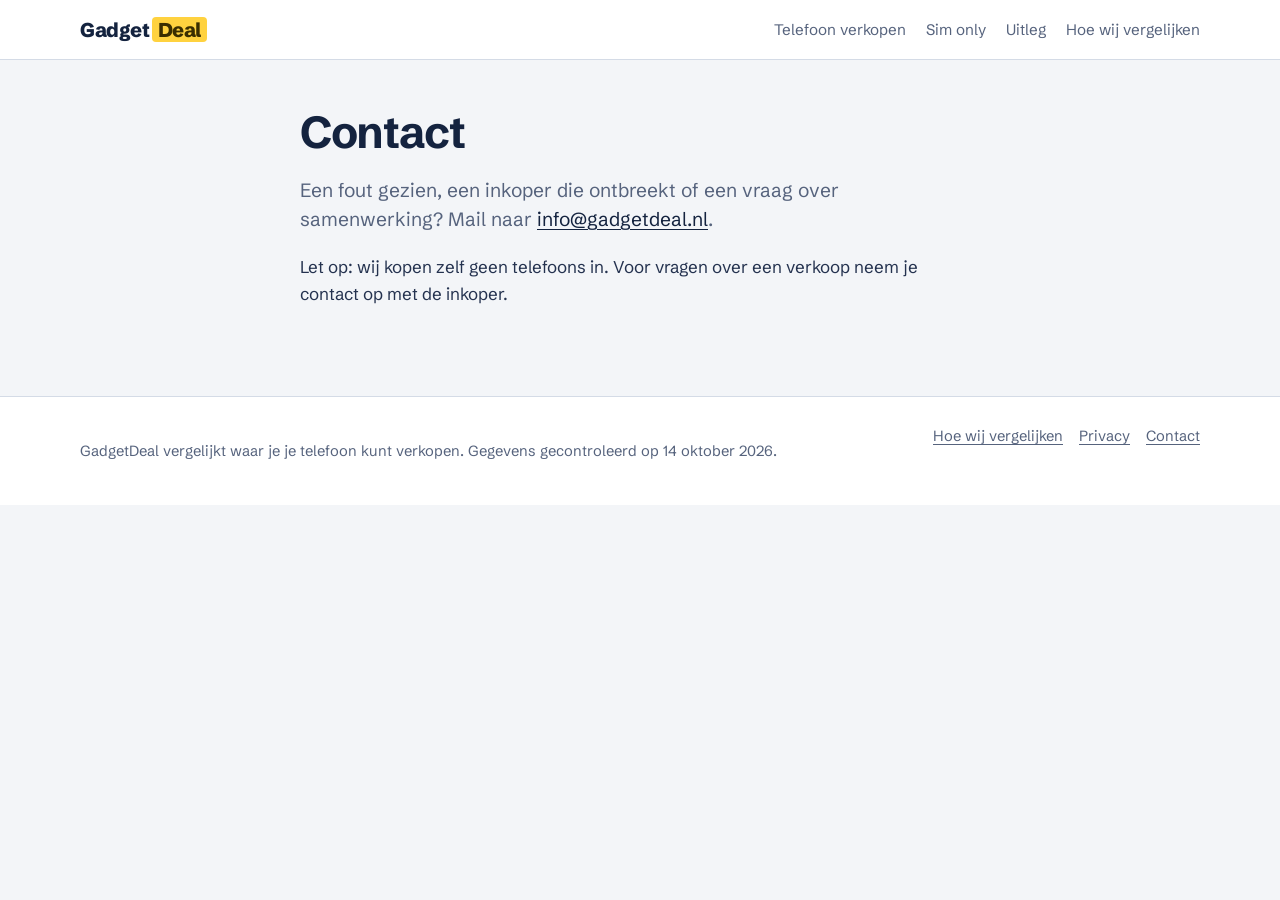
==== site/contact/index.html @ b292f428 "Eerste versie GadgetDeal: vergelijking telefooninkopers Co-Authored-By: Claude Opus 5.5 <noreply@ant" ====
<!doctype html>
<html lang="nl">
<head>
<meta charset="utf-8">
<meta name="viewport" content="width=device-width, initial-scale=1">
<title>Contact | GadgetDeal</title>
<meta name="description" content="Neem contact op met GadgetDeal.">
<link rel="preconnect" href="https://fonts.googleapis.com">
<link rel="preconnect" href="https://fonts.gstatic.com" crossorigin>
<link href="https://fonts.googleapis.com/css2?family=Schibsted+Grotesk:wght@400;500;600;700;800&display=swap" rel="stylesheet">
<link rel="stylesheet" href="/assets/style.css">
</head>
<body>
<header class="site-header">
  <div class="wrap">
    <a class="logo" href="/">Gadget<span>Deal</span></a>
    <nav class="site-nav" aria-label="Hoofdmenu"><a href="/">Telefoon verkopen</a><a href="/sim-only/">Sim only</a><a href="/uitleg/">Uitleg</a><a href="/hoe-wij-vergelijken/">Hoe wij vergelijken</a></nav>
  </div>
</header>
<main>

<article class="wrap prose">
  <h1>Contact</h1>
  <p class="lead">Een fout gezien, een inkoper die ontbreekt of een vraag over samenwerking? Mail naar <a href="mailto:info@gadgetdeal.nl">info@gadgetdeal.nl</a>.</p>
  <p>Let op: wij kopen zelf geen telefoons in. Voor vragen over een verkoop neem je contact op met de inkoper.</p>
</article>

</main>
<footer class="site-footer">
  <div class="wrap">
    <p>GadgetDeal vergelijkt waar je je telefoon kunt verkopen. Gegevens gecontroleerd op 14 oktober 2026.</p>
    <nav aria-label="Overige pagina's">
      <a href="/hoe-wij-vergelijken/">Hoe wij vergelijken</a>
      <a href="/privacy/">Privacy</a>
      <a href="/contact/">Contact</a>
    </nav>
  </div>
</footer>

</body>
</html>
---- assets/style.css ----
:root {
  --paper: #f3f5f8;
  --surface: #ffffff;
  --ink: #14233f;
  --muted: #56637d;
  --line: #d4dbe6;
  --label: #ffd23f;
  --label-ink: #3a2e00;
  --yes: #1d6f47;
  --no: #a3361f;
  --focus: #2b5fd9;
  --radius-s: 4px;
  --radius-l: 14px;
  --measure: 68ch;
  font-family: "Schibsted Grotesk", system-ui, sans-serif;
  color: var(--ink);
  background: var(--paper);
}

* { box-sizing: border-box; }
html { -webkit-text-size-adjust: 100%; }
body { margin: 0; font-size: 1.0625rem; line-height: 1.55; background: var(--paper); }
img { max-width: 100%; }
a { color: var(--ink); text-underline-offset: 3px; }
a:hover { text-decoration-thickness: 2px; }
:focus-visible { outline: 3px solid var(--focus); outline-offset: 2px; border-radius: 2px; }

.wrap { width: min(1120px, 100% - 32px); margin-inline: auto; }

/* Header */
.site-header { border-bottom: 1px solid var(--line); background: var(--surface); }
.site-header .wrap { display: flex; align-items: center; justify-content: space-between; gap: 16px; padding-block: 14px; flex-wrap: wrap; }
.logo { font-weight: 800; font-size: 1.25rem; letter-spacing: -0.02em; text-decoration: none; }
.logo span { background: var(--label); color: var(--label-ink); padding: 0 6px; border-radius: var(--radius-s); margin-left: 2px; }
.site-nav { display: flex; gap: 20px; flex-wrap: wrap; font-size: 0.95rem; }
.site-nav a { text-decoration: none; color: var(--muted); }
.site-nav a:hover, .site-nav a[aria-current="page"] { color: var(--ink); text-decoration: underline; }

/* Hero */
.hero { padding-block: 56px 40px; display: grid; grid-template-columns: 1.2fr 1fr; gap: 48px; align-items: start; }
.hero h1 { font-size: clamp(2.2rem, 5vw, 3.6rem); line-height: 1.04; letter-spacing: -0.035em; font-weight: 800; margin: 0 0 20px; max-width: 14ch; }
.hero p { color: var(--muted); max-width: 46ch; margin: 0 0 12px; font-size: 1.125rem; }

/* The label: shipping-label styled filter card */
.label {
  background: var(--surface);
  border: 2px solid var(--ink);
  border-radius: var(--radius-l);
  position: relative;
  overflow: hidden;
}
.label-head { background: var(--label); color: var(--label-ink); padding: 14px 20px; border-bottom: 2px solid var(--ink); font-weight: 700; display: flex; justify-content: space-between; gap: 12px; }
.label-head small { font-weight: 500; }
.label fieldset { border: 0; margin: 0; padding: 8px 20px 16px; }
.label legend { padding: 12px 0 4px; font-weight: 700; }
.check { display: grid; grid-template-columns: 28px 1fr; gap: 12px; align-items: start; padding: 12px 0; border-bottom: 1px dashed var(--line); cursor: pointer; }
.check:last-of-type { border-bottom: 0; }
.check input { appearance: none; width: 24px; height: 24px; margin: 0; border: 2px solid var(--ink); border-radius: var(--radius-s); display: grid; place-content: center; cursor: pointer; background: var(--surface); }
.check input::before { content: ""; width: 12px; height: 7px; border-left: 3px solid var(--ink); border-bottom: 3px solid var(--ink); transform: rotate(-45deg) scale(0); transform-origin: center; margin-top: -3px; transition: transform 140ms ease-out; }
.check input:checked { background: var(--label); }
.check input:checked::before { transform: rotate(-45deg) scale(1); }
.check strong { display: block; }
.check span span { color: var(--muted); font-size: 0.95rem; }
.label-foot { border-top: 2px solid var(--ink); padding: 12px 20px; font-size: 0.95rem; display: flex; justify-content: space-between; gap: 12px; }
.label-foot output { font-weight: 700; }
.label-foot button { font: inherit; background: none; border: 0; padding: 0; text-decoration: underline; cursor: pointer; color: var(--ink); }

/* Table */
.results { padding-bottom: 64px; }
.results h2 { font-size: 1.6rem; letter-spacing: -0.02em; margin: 0 0 6px; }
.results > p { color: var(--muted); margin: 0 0 20px; max-width: var(--measure); }
.buyers { width: 100%; table-layout: auto; border-collapse: separate; border-spacing: 0; background: var(--surface); border: 1px solid var(--line); border-radius: var(--radius-l); overflow: hidden; }
.buyers th, .buyers td { text-align: left; vertical-align: top; padding: 14px 16px; border-bottom: 1px solid var(--line); }
.buyers thead th { font-size: 0.9rem; color: var(--muted); font-weight: 600; background: #f8f9fb; }
.buyers tbody tr:last-child td, .buyers tbody tr:last-child th { border-bottom: 0; }
.buyers tbody th { font-weight: 700; font-size: 1.05rem; }
.buyers tbody th small { display: block; font-weight: 400; color: var(--muted); font-size: 0.85rem; margin-top: 4px; max-width: 30ch; }
.buyers tr[hidden] { display: none; }
.group-row td { background: #eef1f6; font-weight: 700; font-size: 0.95rem; }

.mark { display: inline-flex; align-items: center; gap: 6px; font-weight: 600; white-space: nowrap; }
.mark::before { content: ""; width: 10px; height: 10px; border-radius: 50%; background: currentColor; flex: none; }
.mark.ja { color: var(--yes); }
.mark.nee { color: var(--no); }
.mark.onbekend { color: var(--muted); font-weight: 500; }
.mark.onbekend::before { background: none; border: 2px solid currentColor; width: 8px; height: 8px; }

.go { display: inline-block; white-space: nowrap; padding: 8px 14px; border: 2px solid var(--ink); border-radius: var(--radius-s); font-weight: 700; text-decoration: none; background: var(--surface); }
.go:hover { background: var(--label); }
.paid { display: block; font-size: 0.8rem; color: var(--muted); margin-top: 6px; }
.empty { padding: 24px; background: var(--surface); border: 1px dashed var(--line); border-radius: var(--radius-l); }

.source { font-size: 0.85rem; color: var(--muted); }

/* Prose pages */
.prose { padding-block: 48px 72px; max-width: var(--measure); }
.prose h1 { font-size: clamp(2rem, 4vw, 2.8rem); line-height: 1.08; letter-spacing: -0.03em; margin: 0 0 16px; }
.prose h2 { font-size: 1.35rem; letter-spacing: -0.015em; margin: 36px 0 8px; }
.prose p, .prose li { color: #24324f; }
.prose .lead { font-size: 1.2rem; color: var(--muted); }
.prose ol, .prose ul { padding-left: 1.3em; }
.prose li { margin-bottom: 8px; }
.note { background: var(--surface); border-left: 4px solid var(--label); padding: 14px 18px; border-radius: 0 var(--radius-s) var(--radius-s) 0; margin: 24px 0; }
.todo { background: #fff6d6; border: 2px dashed #c9a400; padding: 10px 14px; border-radius: var(--radius-s); }

.cards { list-style: none; padding: 0; display: grid; grid-template-columns: repeat(auto-fill, minmax(240px, 1fr)); gap: 12px; }
.cards li { background: var(--surface); border: 1px solid var(--line); border-radius: var(--radius-s); padding: 16px; margin: 0; }
.cards li strong { display: block; font-size: 1.1rem; }

/* Footer */
.site-footer { border-top: 1px solid var(--line); background: var(--surface); padding-block: 28px; font-size: 0.92rem; color: var(--muted); }
.site-footer .wrap { display: flex; justify-content: space-between; gap: 24px; flex-wrap: wrap; }
.site-footer nav { display: flex; gap: 16px; flex-wrap: wrap; }
.site-footer a { color: var(--muted); }

@media (max-width: 860px) {
  .hero { grid-template-columns: 1fr; gap: 28px; padding-top: 36px; }
  .buyers, .buyers thead, .buyers tbody, .buyers tr, .buyers th, .buyers td { display: block; }
  .buyers { border: 0; background: none; }
  .buyers thead { position: absolute; left: -9999px; }
  .buyers tbody tr:not(.group-row) { background: var(--surface); border: 1px solid var(--line); border-radius: var(--radius-l); margin-bottom: 12px; padding: 4px 0; }
  .buyers tbody th, .buyers td { border-bottom: 0; padding: 8px 16px; }
  .buyers tbody tr:not(.group-row) { display: flex; flex-wrap: wrap; }
  .buyers tbody tr[hidden] { display: none; }
  .buyers tbody th, .buyers td.cta { flex: 0 0 100%; }
  .buyers td[data-label] { flex: 0 0 50%; }
  .buyers td[data-label]::before { content: attr(data-label); display: block; font-size: 0.85rem; color: var(--muted); }
  .buyers td.cta { padding-bottom: 14px; }
  .group-row td { background: none; padding: 16px 0 8px; }
}

@media (prefers-reduced-motion: reduce) {
  * { transition: none !important; }
}
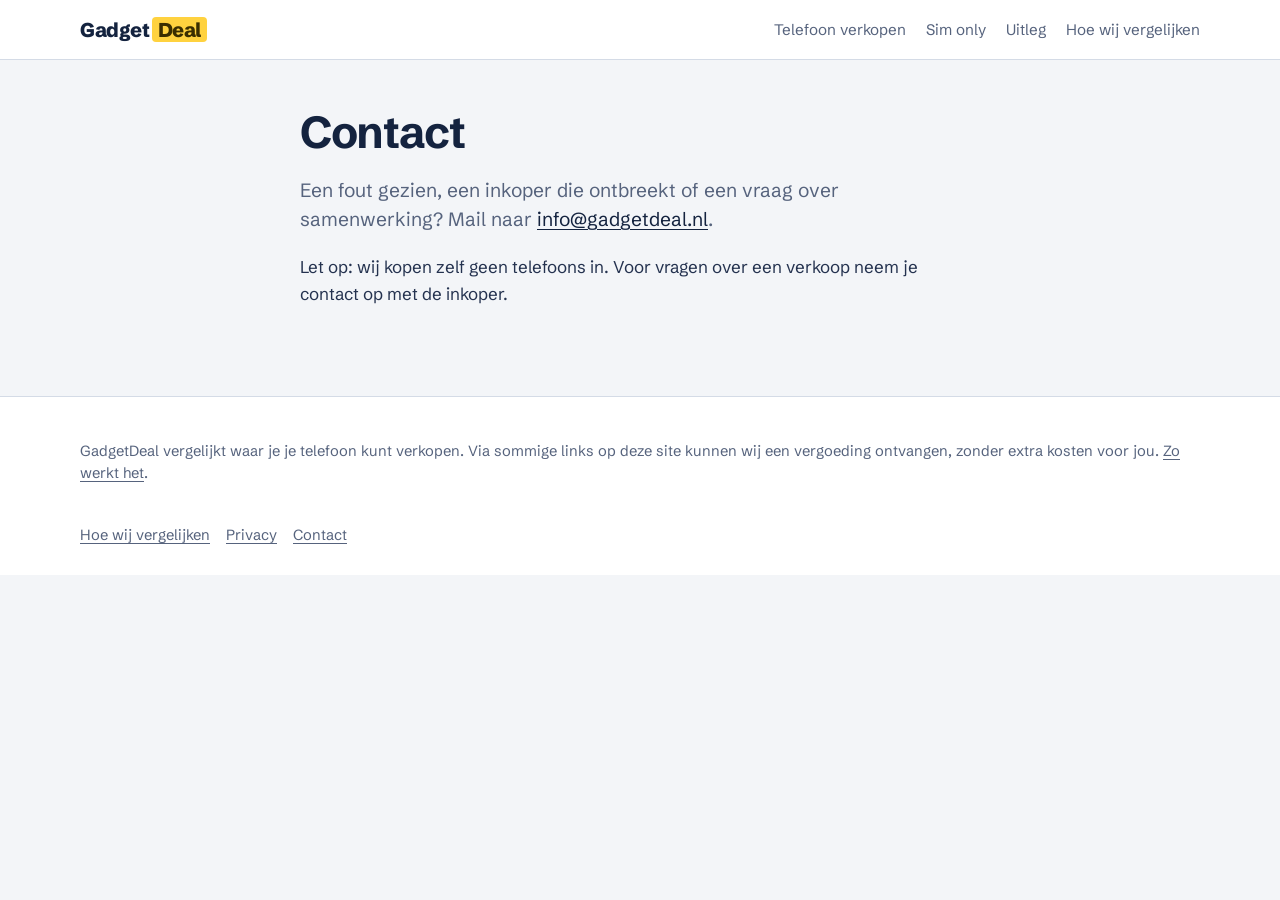
==== commit 5bddce67: "Affiliate-vermelding in footer, cookiesectie op privacypagina Co-Authored-By: Claude Opus 5.5 <norep" ====
--- a/site/contact/index.html
+++ b/site/contact/index.html
@@ -28,7 +28,7 @@
 </main>
 <footer class="site-footer">
   <div class="wrap">
-    <p>GadgetDeal vergelijkt waar je je telefoon kunt verkopen. Gegevens gecontroleerd op 14 oktober 2026.</p>
+    <p>GadgetDeal vergelijkt waar je je telefoon kunt verkopen. Via sommige links op deze site kunnen wij een vergoeding ontvangen, zonder extra kosten voor jou. <a href="/hoe-wij-vergelijken/">Zo werkt het</a>.</p>
     <nav aria-label="Overige pagina's">
       <a href="/hoe-wij-vergelijken/">Hoe wij vergelijken</a>
       <a href="/privacy/">Privacy</a>
--- a/assets/style.css
+++ b/assets/style.css
@@ -132,3 +132,6 @@
 @media (prefers-reduced-motion: reduce) {
   * { transition: none !important; }
 }
+.prose h3 { font-size: 1.05rem; margin: 24px 0 8px; }
+.cards li a { display: inline-block; margin-top: 6px; }
+.prose ul.cards { padding-left: 0; }
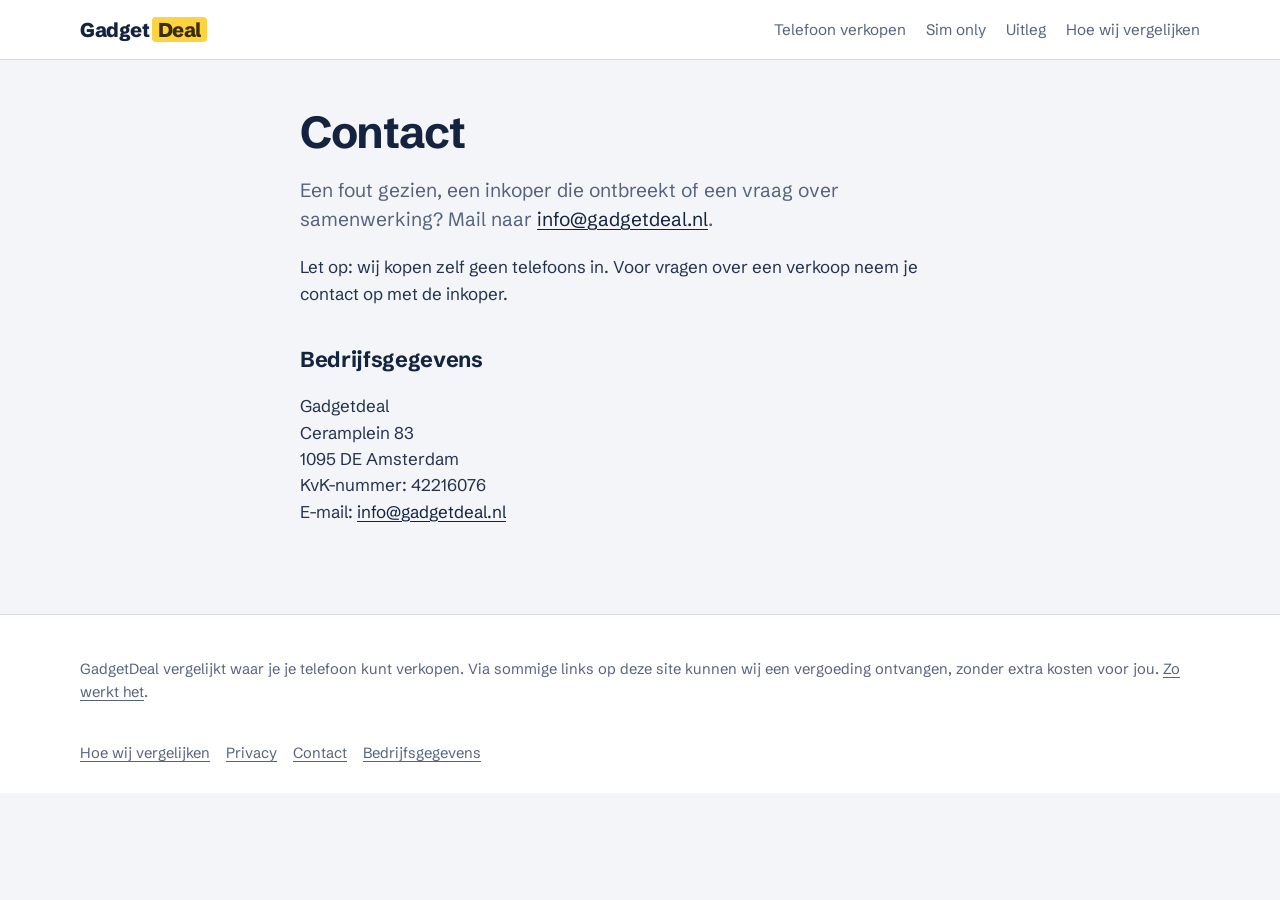
==== commit b31843b8: "Bedrijfsgegevens op contactpagina en in footer Co-Authored-By: Claude Opus 5.5 <noreply@anthropic.co" ====
--- a/site/contact/index.html
+++ b/site/contact/index.html
@@ -4,7 +4,15 @@
 <meta charset="utf-8">
 <meta name="viewport" content="width=device-width, initial-scale=1">
 <title>Contact | GadgetDeal</title>
-<meta name="description" content="Neem contact op met GadgetDeal.">
+<meta name="description" content="Vraag over GadgetDeal, een inkoper die ontbreekt of een fout in de vergelijking? Mail ons via info@gadgetdeal.nl.">
+
+<link rel="canonical" href="https://www.gadgetdeal.nl/contact/">
+<link rel="icon" href="/assets/favicon.svg" type="image/svg+xml">
+<meta property="og:title" content="Contact | GadgetDeal">
+<meta property="og:description" content="Vraag over GadgetDeal, een inkoper die ontbreekt of een fout in de vergelijking? Mail ons via info@gadgetdeal.nl.">
+<meta property="og:url" content="https://www.gadgetdeal.nl/contact/">
+<meta property="og:type" content="website">
+<meta property="og:locale" content="nl_NL">
 <link rel="preconnect" href="https://fonts.googleapis.com">
 <link rel="preconnect" href="https://fonts.gstatic.com" crossorigin>
 <link href="https://fonts.googleapis.com/css2?family=Schibsted+Grotesk:wght@400;500;600;700;800&display=swap" rel="stylesheet">
@@ -23,6 +31,8 @@
   <h1>Contact</h1>
   <p class="lead">Een fout gezien, een inkoper die ontbreekt of een vraag over samenwerking? Mail naar <a href="mailto:info@gadgetdeal.nl">info@gadgetdeal.nl</a>.</p>
   <p>Let op: wij kopen zelf geen telefoons in. Voor vragen over een verkoop neem je contact op met de inkoper.</p>
+  <h2 id="bedrijfsgegevens">Bedrijfsgegevens</h2>
+  <p>Gadgetdeal<br>Ceramplein 83<br>1095 DE Amsterdam<br>KvK-nummer: 42216076<br>E-mail: <a href="mailto:info@gadgetdeal.nl">info@gadgetdeal.nl</a></p>
 </article>
 
 </main>
@@ -33,6 +43,7 @@
       <a href="/hoe-wij-vergelijken/">Hoe wij vergelijken</a>
       <a href="/privacy/">Privacy</a>
       <a href="/contact/">Contact</a>
+      <a href="/contact/#bedrijfsgegevens">Bedrijfsgegevens</a>
     </nav>
   </div>
 </footer>
--- a/assets/style.css
+++ b/assets/style.css
@@ -135,3 +135,4 @@
 .prose h3 { font-size: 1.05rem; margin: 24px 0 8px; }
 .cards li a { display: inline-block; margin-top: 6px; }
 .prose ul.cards { padding-left: 0; }
+.buyers td small.source { display: block; margin-top: 4px; }
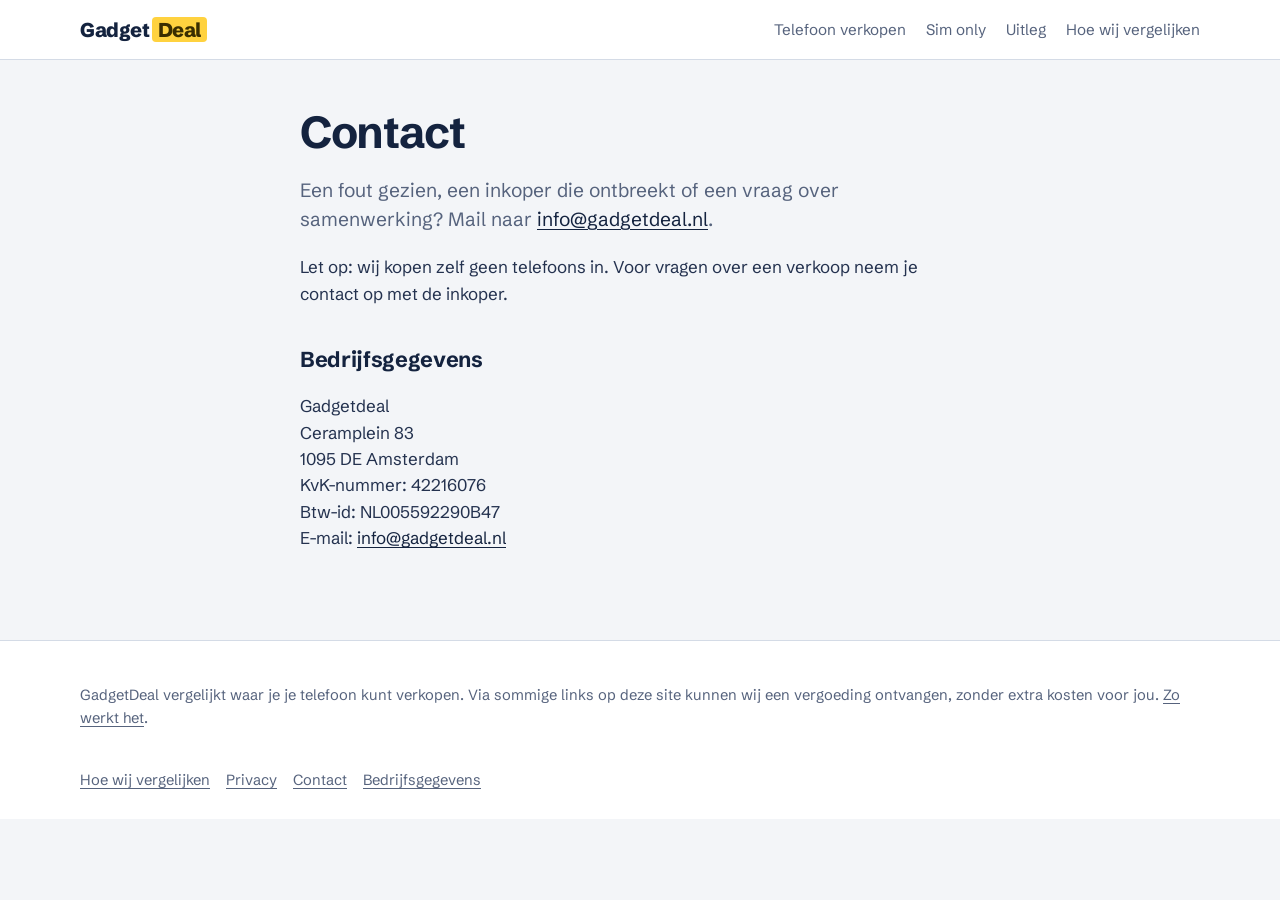
==== commit fded3b75: "Btw-id bij bedrijfsgegevens Co-Authored-By: Claude Opus 5.5 <noreply@anthropic.com> Claude-Session: " ====
--- a/site/contact/index.html
+++ b/site/contact/index.html
@@ -32,7 +32,7 @@
   <p class="lead">Een fout gezien, een inkoper die ontbreekt of een vraag over samenwerking? Mail naar <a href="mailto:info@gadgetdeal.nl">info@gadgetdeal.nl</a>.</p>
   <p>Let op: wij kopen zelf geen telefoons in. Voor vragen over een verkoop neem je contact op met de inkoper.</p>
   <h2 id="bedrijfsgegevens">Bedrijfsgegevens</h2>
-  <p>Gadgetdeal<br>Ceramplein 83<br>1095 DE Amsterdam<br>KvK-nummer: 42216076<br>E-mail: <a href="mailto:info@gadgetdeal.nl">info@gadgetdeal.nl</a></p>
+  <p>Gadgetdeal<br>Ceramplein 83<br>1095 DE Amsterdam<br>KvK-nummer: 42216076<br>Btw-id: NL005592290B47<br>E-mail: <a href="mailto:info@gadgetdeal.nl">info@gadgetdeal.nl</a></p>
 </article>
 
 </main>
--- a/assets/style.css
+++ b/assets/style.css
@@ -134,5 +134,51 @@
 }
 .prose h3 { font-size: 1.05rem; margin: 24px 0 8px; }
 .cards li a { display: inline-block; margin-top: 6px; }
+.cards li .price { display: block; font-weight: 700; margin-top: 8px; }
+.cards li .price-sub { display: block; color: var(--muted); font-size: 0.95rem; }
+.cards li .deal { display: inline-block; background: #fff6d6; border-radius: var(--radius-s); padding: 2px 8px; margin: 6px 0 2px; font-size: 0.92rem; }
+.cards li small { display: block; color: var(--muted); font-size: 0.85rem; margin-top: 6px; }
 .prose ul.cards { padding-left: 0; }
 .buyers td small.source { display: block; margin-top: 4px; }
+
+/* Sim only */
+:root { --net-a: #1f8a70; --net-b: #d1495b; --net-c: #6c4ab6; }
+.so-hero { padding-block: 48px 24px; max-width: 760px; }
+.so-hero h1 { font-size: clamp(2.2rem, 5vw, 3.4rem); line-height: 1.04; letter-spacing: -0.035em; margin: 0 0 14px; }
+.so-hero .lead { font-size: 1.2rem; color: var(--muted); margin: 0; }
+.so-highlights { display: grid; grid-template-columns: repeat(3, 1fr); gap: 12px; margin-bottom: 28px; }
+.so-highlights div { background: var(--ink); color: #fff; border-radius: var(--radius-l); padding: 18px 20px; }
+.so-highlights div:first-child { background: var(--label); color: var(--label-ink); }
+.so-highlights span { display: block; font-size: 0.9rem; opacity: 0.85; }
+.so-highlights strong { display: block; font-size: 2.2rem; font-weight: 800; letter-spacing: -0.03em; line-height: 1.1; margin: 4px 0; }
+.so-highlights strong small { font-size: 1rem; font-weight: 600; }
+.so-highlights em { font-style: normal; font-size: 0.92rem; opacity: 0.85; }
+.so-filter { display: flex; gap: 8px; flex-wrap: wrap; margin-bottom: 8px; }
+.so-filter button { font: inherit; font-weight: 600; padding: 8px 16px; border: 2px solid var(--ink); border-radius: 999px; background: var(--surface); color: var(--ink); cursor: pointer; }
+.so-filter button[aria-pressed="true"] { background: var(--ink); color: #fff; }
+.so-group { font-size: 1.15rem; margin: 32px 0 12px; padding-left: 12px; border-left: 6px solid var(--accent); }
+.net-a { --accent: var(--net-a); } .net-b { --accent: var(--net-b); } .net-c { --accent: var(--net-c); }
+.so-grid { list-style: none; padding: 0; margin: 0; display: grid; grid-template-columns: repeat(auto-fill, minmax(260px, 1fr)); gap: 14px; }
+.so-grid[hidden], .so-group[hidden], .so-card[hidden] { display: none; }
+.so-card { position: relative; display: flex; flex-direction: column; background: var(--surface); border: 1px solid var(--line); border-top: 5px solid var(--accent); border-radius: var(--radius-l); padding: 18px 18px 16px; transition: transform 150ms ease-out, box-shadow 150ms ease-out; }
+.so-card:hover { transform: translateY(-3px); box-shadow: 0 10px 24px rgba(20, 35, 63, 0.12); }
+.so-card p { margin: 0; }
+.so-top { display: flex; justify-content: space-between; align-items: center; gap: 8px; }
+.so-top strong { font-size: 1.15rem; }
+.so-badge { background: var(--label); color: var(--label-ink); font-weight: 800; font-size: 0.78rem; text-transform: uppercase; letter-spacing: 0.06em; padding: 4px 10px; border-radius: 999px; }
+.so-net { font-size: 0.85rem; color: var(--accent); font-weight: 600; margin-top: 2px !important; }
+.so-price { margin-top: 12px !important; line-height: 1; color: var(--ink); }
+.so-from { font-size: 0.9rem; color: var(--muted); }
+.so-eur { font-size: 1.4rem; font-weight: 800; vertical-align: top; }
+.so-amount { font-size: 2.6rem; font-weight: 800; letter-spacing: -0.04em; }
+.so-pm { font-size: 1rem; color: var(--muted); margin-left: 2px; }
+.so-spec { color: var(--muted); margin-top: 6px !important; }
+.so-deal { margin-top: 12px !important; background: #fff6d6; border-left: 4px solid var(--label); padding: 8px 10px; border-radius: 0 var(--radius-s) var(--radius-s) 0; font-size: 0.93rem; font-weight: 600; }
+.so-chips { margin-top: 10px; }
+.so-chip { display: inline-block; font-size: 0.85rem; padding: 3px 10px; border-radius: 999px; background: #eef1f6; color: var(--muted); }
+.so-chip.yes { background: color-mix(in srgb, var(--accent) 14%, white); color: var(--accent); font-weight: 700; }
+.so-extra { font-size: 0.85rem; color: var(--muted); margin-top: 10px !important; }
+.so-card .so-go { margin-top: auto; text-align: center; white-space: normal; }
+.so-card .so-chips, .so-card .so-extra { margin-bottom: 16px !important; }
+.so-card .so-chips:has(+ .so-extra) { margin-bottom: 0 !important; }
+@media (max-width: 860px) { .so-highlights { grid-template-columns: 1fr; } .so-highlights strong { font-size: 1.8rem; } }
